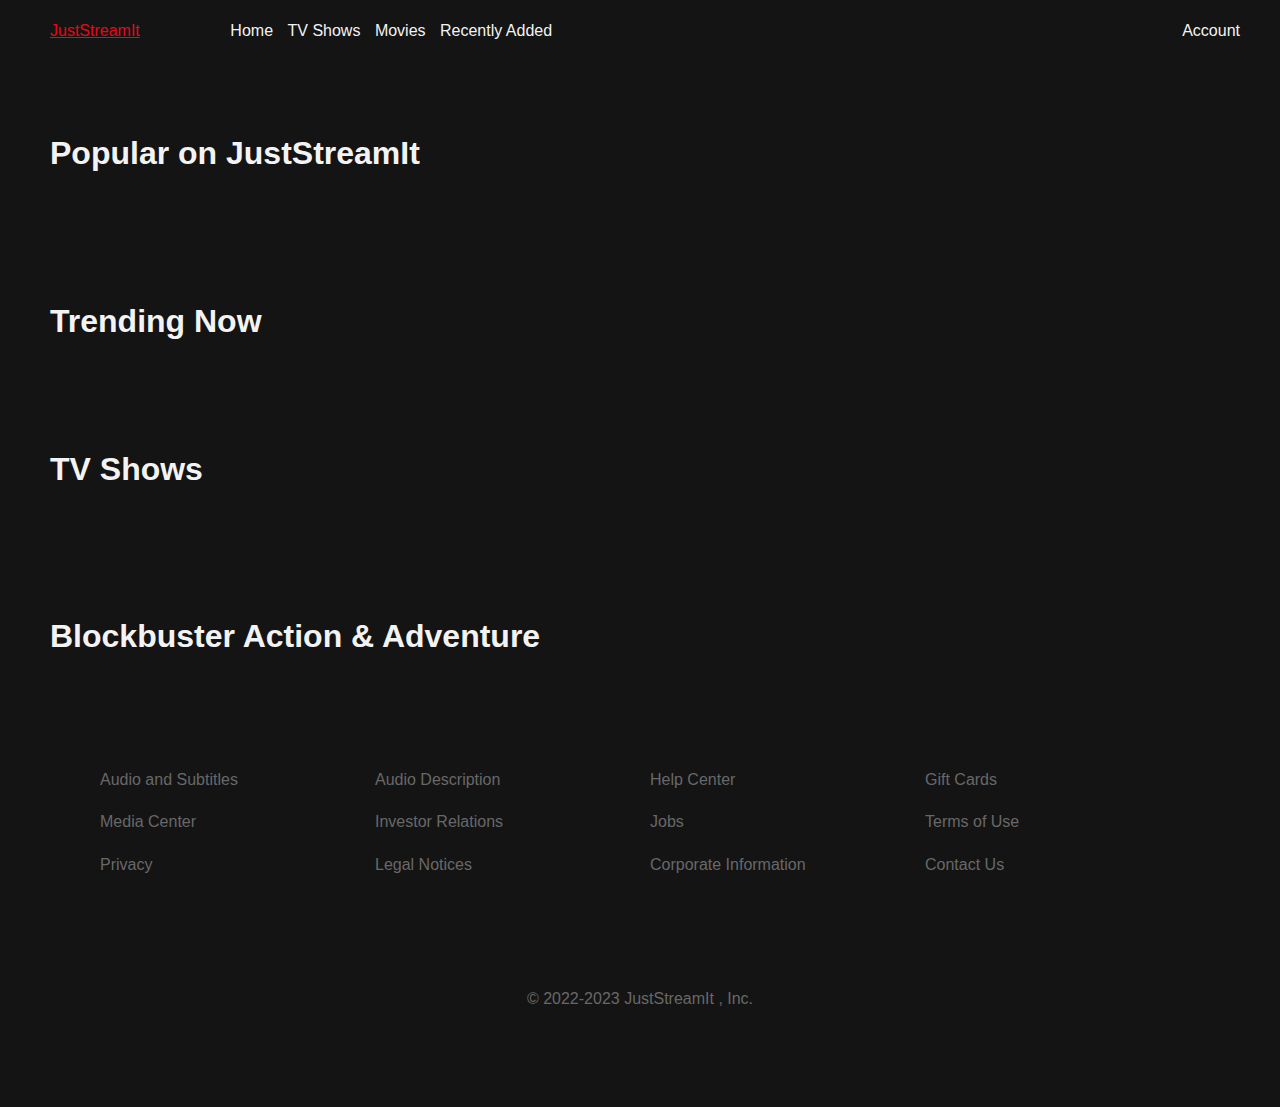
==== index2.html @ 70aec6b2 "first commit" ====
<html>
<head>
  <meta charset="utf-8" />
  <meta http-equiv="X-UA-Compatible" content="IE=edge">
  <link rel="stylesheet" href="index.css">
  <title>JustStreamIt</title>
  <meta name="viewport" content="width=device-width, initial-scale=1">
  <script defer src="https://use.fontawesome.com/releases/v5.1.0/js/all.js" crossorigin="anonymous"></script>
</head>
<body>
  <div class="wrapper">
    <header>
      <div class="JustStreamIt">
        <a id="logo" href="#home">JustStreamIt</a>
      </div>      
      <nav class="main-nav">                
        <a href="#home">Home</a>
        <a href="#tvShows">TV Shows</a>
        <a href="#movies">Movies</a>
        <a href="#">Recently Added</a>
      </nav>
      <nav class="sub-nav">
        <a href="#"><i class="fas fa-search sub-nav-logo"></i></a>
        <a href="#"><i class="fas fa-bell sub-nav-logo"></i></a>
        <a href="#">Account</a>        
      </nav>      
    </header>
    <section class="main-container" >
      <div class="location" id="home">
          <h1 id="home">Popular on JustStreamIt </h1>
          <div class="box">
            <a href=""><img src="https://github.com/carlosavilae/Netflix-Clone/blob/master/img/p1.PNG?raw=true" alt=""></a>
            <a href=""><img src="https://github.com/carlosavilae/Netflix-Clone/blob/master/img/p2.PNG?raw=true" alt=""></a>
            <a href=""><img src="https://github.com/carlosavilae/Netflix-Clone/blob/master/img/p3.PNG?raw=true" alt=""></a>
            <a href=""><img src="https://github.com/carlosavilae/Netflix-Clone/blob/master/img/p4.PNG?raw=true" alt=""></a>
            <a href=""><img src="https://github.com/carlosavilae/Netflix-Clone/blob/master/img/p5.PNG?raw=true" alt=""></a>
            <a href=""><img src="https://github.com/carlosavilae/Netflix-Clone/blob/master/img/p6.PNG?raw=true" alt=""></a>
    
            <a href=""><img src="https://github.com/carlosavilae/Netflix-Clone/blob/master/img/p7.PNG?raw=true" alt=""></a>
            <a href=""><img src="https://github.com/carlosavilae/Netflix-Clone/blob/master/img/p8.PNG?raw=true" alt=""></a>
            <a href=""><img src="https://github.com/carlosavilae/Netflix-Clone/blob/master/img/p9.PNG?raw=true" alt=""></a>
            <a href=""><img src="https://github.com/carlosavilae/Netflix-Clone/blob/master/img/p10.PNG?raw=true" alt=""></a>
            <a href=""><img src="https://github.com/carlosavilae/Netflix-Clone/blob/master/img/p11.PNG?raw=true" alt=""></a>
            <a href=""><img src="https://github.com/carlosavilae/Netflix-Clone/blob/master/img/p12.PNG?raw=true" alt=""></a>        
          </div>
      </div>
      <h1 id="myList">Trending Now</h1>
      <div class="box">
        <a href=""><img src="https://github.com/carlosavilae/Netflix-Clone/blob/master/img/t1.PNG?raw=true" alt=""></a>
        <a href=""><img src="https://github.com/carlosavilae/Netflix-Clone/blob/master/img/t2.PNG?raw=true" alt=""></a>
        <a href=""><img src="https://github.com/carlosavilae/Netflix-Clone/blob/master/img/t3.PNG?raw=true" alt=""></a>
        <a href=""><img src="https://github.com/carlosavilae/Netflix-Clone/blob/master/img/t4.PNG?raw=true" alt=""></a>
        <a href=""><img src="https://github.com/carlosavilae/Netflix-Clone/blob/master/img/t5.PNG?raw=true" alt=""></a>
        <a href=""><img src="https://github.com/carlosavilae/Netflix-Clone/blob/master/img/t6.PNG?raw=true" alt=""></a>                  
      </div>
      <h1 id="tvShows">TV Shows</h1>
      <div class="box">
        <a href=""><img src="https://github.com/carlosavilae/Netflix-Clone/blob/master/img/tv1.PNG?raw=true" alt=""></a>
        <a href=""><img src="https://github.com/carlosavilae/Netflix-Clone/blob/master/img/tv2.PNG?raw=true" alt=""></a>
        <a href=""><img src="https://github.com/carlosavilae/Netflix-Clone/blob/master/img/tv3.PNG?raw=true" alt=""></a>
        <a href=""><img src="https://github.com/carlosavilae/Netflix-Clone/blob/master/img/tv4.PNG?raw=true" alt=""></a>
        <a href=""><img src="https://github.com/carlosavilae/Netflix-Clone/blob/master/img/tv5.PNG?raw=true" alt=""></a>
        <a href=""><img src="https://github.com/carlosavilae/Netflix-Clone/blob/master/img/tv6.PNG?raw=true" alt=""></a>

        <a href=""><img src="https://github.com/carlosavilae/Netflix-Clone/blob/master/img/tv7.PNG?raw=true" alt=""></a>
        <a href=""><img src="https://github.com/carlosavilae/Netflix-Clone/blob/master/img/tv8.PNG?raw=true" alt=""></a>
        <a href=""><img src="https://github.com/carlosavilae/Netflix-Clone/blob/master/img/tv9.PNG?raw=true" alt=""></a>
        <a href=""><img src="https://github.com/carlosavilae/Netflix-Clone/blob/master/img/tv10.PNG?raw=true" alt=""></a>
        <a href=""><img src="https://github.com/carlosavilae/Netflix-Clone/blob/master/img/tv11.PNG?raw=true" alt=""></a>
        <a href=""><img src="https://github.com/carlosavilae/Netflix-Clone/blob/master/img/tv12.PNG?raw=true" alt=""></a>              
      </div>
      <h1 id="movies">Blockbuster Action & Adventure</h1>
      <div class="box">
        <a href=""><img src="https://github.com/carlosavilae/Netflix-Clone/blob/master/img/m1.PNG?raw=true" alt=""></a>
        <a href=""><img src="https://github.com/carlosavilae/Netflix-Clone/blob/master/img/m2.PNG?raw=true" alt=""></a>
        <a href=""><img src="https://github.com/carlosavilae/Netflix-Clone/blob/master/img/m3.PNG?raw=true" alt=""></a>
        <a href=""><img src="https://github.com/carlosavilae/Netflix-Clone/blob/master/img/m4.PNG?raw=true" alt=""></a>
        <a href=""><img src="https://github.com/carlosavilae/Netflix-Clone/blob/master/img/m5.PNG?raw=true" alt=""></a>
        <a href=""><img src="https://github.com/carlosavilae/Netflix-Clone/blob/master/img/m6.PNG?raw=true" alt=""></a>                
      </div>
    <section class="link">
      <div class="logos">
        <a href="#"><i class="fab fa-facebook-square fa-2x logo"></i></a>
        <a href="#"><i class="fab fa-instagram fa-2x logo"></i></a>   
        <a href="#"><i class="fab fa-twitter fa-2x logo"></i></a>
        <a href="#"><i class="fab fa-youtube fa-2x logo"></i></a>
      </div>
      <div class="sub-links">
        <ul>
          <li><a href="#">Audio and Subtitles</a></li>
          <li><a href="#">Audio Description</a></li>
          <li><a href="#">Help Center</a></li>
          <li><a href="#">Gift Cards</a></li>
          <li><a href="#">Media Center</a></li>
          <li><a href="#">Investor Relations</a></li>
          <li><a href="#">Jobs</a></li>
          <li><a href="#">Terms of Use</a></li>
          <li><a href="#">Privacy</a></li>
          <li><a href="#">Legal Notices</a></li>
          <li><a href="#">Corporate Information</a></li>
          <li><a href="#">Contact Us</a></li>
        </ul>
      </div>
    </section>
    <footer>
      <p>&copy 2022-2023 JustStreamIt , Inc.</p>
    </footer>
  </div>
</body>
</html>
---- index.css ----
html, body {
    width: 100vw;
    min-height: 100vh;
    margin: 0;
    padding: 0;
    background-color: var(--primary);
    color: var(--light);
    font-family: Arial, Helvetica, sans-serif;
    box-sizing: border-box;
    line-height: 1.4;
    --primary: #141414;
    --light: #F3F3F3;
    --dark: 	#686868;
}
  
img {
    max-width: 100%;
}
  
h1 {
    padding-top: 60px;  
}
  
.wrapper {
    margin: 0;
    padding: 0;
}
  
header {
    padding: 20px 20px 0 20px;
    position: fixed;
    top: 0;
    display: grid;  
    grid-gap:5px;
    grid-template-columns: 1fr 4fr 1fr;
    grid-template-areas: 
     "nt mn mn sb . . . "; 
    background-color: var(--primary);
    width: 100%;
    margin-bottom: 0px;  
}
  
.JustStreamIt  {
    width: 100px;
    max-height: 100%;
    padding-left: 30px;
    padding-top: 0px;  
}
  
.JustStreamIt img {  
    height: 35px;     
}
  
#logo {
    color: #E50914;  
    margin: 0; 
    padding: 0; 
}
  
.main-nav {
    grid-area: mn;
    padding: 0 30px 0 20px;
}
  
.main-nav a {
    color: var(--light);
    text-decoration: none;
    margin: 5px;  
}
  
.main-nav a:hover {
    color: var(--dark);
}
  
.sub-nav {
    grid-area: sb;
    padding: 0 40px 0 40px;
}
  
.sub-nav a {
    color: var(--light);
    text-decoration: none;
    margin: 5px;
}
  
.sub-nav a:hover {
    color: var(--dark);
}
  
  .main-container {
    padding: 50px;
}
  
.box {
    display: grid;
    grid-gap: 20px;
    grid-template-columns: repeat(6, minmax(100px, 1fr));
}
  
.box a {
    transition: transform .3s;  
}
  
.box a:hover {
    transition: transform .3s;
    -ms-transform: scale(1.4);
    -webkit-transform: scale(1.4);  
    transform: scale(1.4);
}
  
.box img {
    border-radius: 2px;
}
  
.link {
    padding: 50px;
}
  
.sub-links ul {
    list-style: none;
    padding: 0;
    display: grid;
    grid-gap: 20px;
    grid-template-columns: repeat(4, 1fr);
}
  
.sub-links a {
    color: var(--dark);
    text-decoration: none;
}
  
.sub-links a:hover {
    color: var(--dark);
    text-decoration: underline;
}
  
.logos a{
    padding: 10px;
}
  
.logo {
    color: var(--dark);
}
  
footer {
    padding: 20px;
    text-align: center;
    color: var(--dark);
    margin: 10px;
}
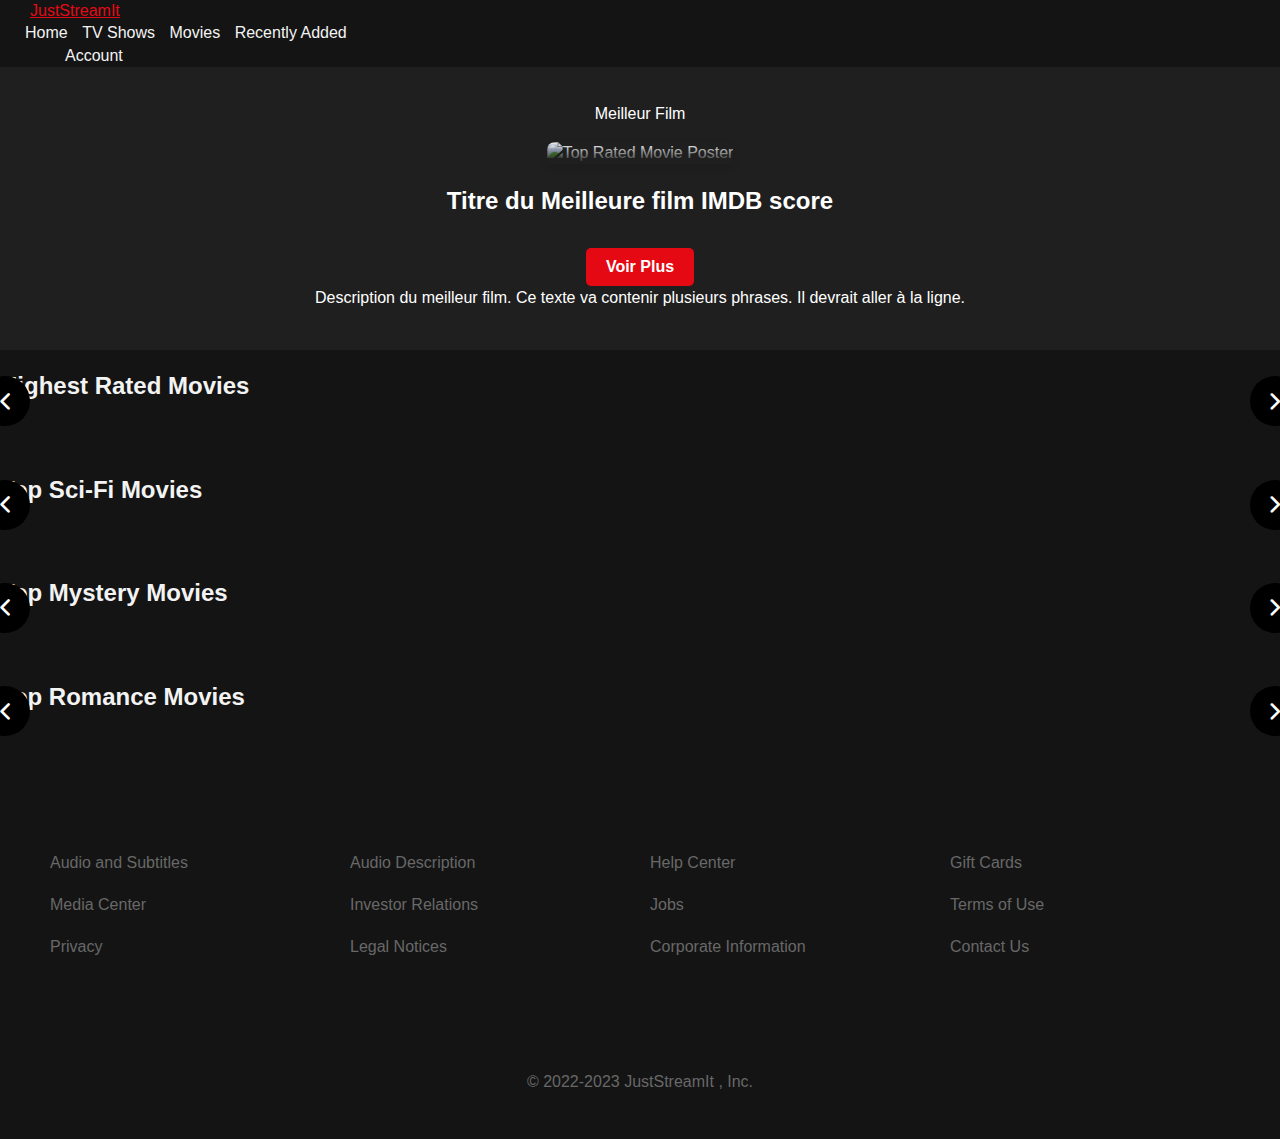
==== commit 2be4193a: "heromovie and carousels setup" ====
--- a/index2.html
+++ b/index2.html
@@ -1,15 +1,16 @@
+<!DOCTYPE html> 
 <html>
 <head>
   <meta charset="utf-8" />
   <meta http-equiv="X-UA-Compatible" content="IE=edge">
-  <link rel="stylesheet" href="index.css">
+  <link rel="stylesheet" href="https://fonts.googleapis.com/css2?family=Material+Symbols+Rounded:opsz,wght,FILL,GRAD@48,400,0,0" />
+  <link rel="stylesheet" href="index2.css">
   <title>JustStreamIt</title>
   <meta name="viewport" content="width=device-width, initial-scale=1">
-  <script defer src="https://use.fontawesome.com/releases/v5.1.0/js/all.js" crossorigin="anonymous"></script>
+  <script defer src="script.js"></script>
 </head>
 <body>
   <div class="wrapper">
-    <header>
       <div class="JustStreamIt">
         <a id="logo" href="#home">JustStreamIt</a>
       </div>      
@@ -24,60 +25,95 @@
         <a href="#"><i class="fas fa-bell sub-nav-logo"></i></a>
         <a href="#">Account</a>        
       </nav>      
-    </header>
-    <section class="main-container" >
-      <div class="location" id="home">
-          <h1 id="home">Popular on JustStreamIt </h1>
-          <div class="box">
-            <a href=""><img src="https://github.com/carlosavilae/Netflix-Clone/blob/master/img/p1.PNG?raw=true" alt=""></a>
-            <a href=""><img src="https://github.com/carlosavilae/Netflix-Clone/blob/master/img/p2.PNG?raw=true" alt=""></a>
-            <a href=""><img src="https://github.com/carlosavilae/Netflix-Clone/blob/master/img/p3.PNG?raw=true" alt=""></a>
-            <a href=""><img src="https://github.com/carlosavilae/Netflix-Clone/blob/master/img/p4.PNG?raw=true" alt=""></a>
-            <a href=""><img src="https://github.com/carlosavilae/Netflix-Clone/blob/master/img/p5.PNG?raw=true" alt=""></a>
-            <a href=""><img src="https://github.com/carlosavilae/Netflix-Clone/blob/master/img/p6.PNG?raw=true" alt=""></a>
-    
-            <a href=""><img src="https://github.com/carlosavilae/Netflix-Clone/blob/master/img/p7.PNG?raw=true" alt=""></a>
-            <a href=""><img src="https://github.com/carlosavilae/Netflix-Clone/blob/master/img/p8.PNG?raw=true" alt=""></a>
-            <a href=""><img src="https://github.com/carlosavilae/Netflix-Clone/blob/master/img/p9.PNG?raw=true" alt=""></a>
-            <a href=""><img src="https://github.com/carlosavilae/Netflix-Clone/blob/master/img/p10.PNG?raw=true" alt=""></a>
-            <a href=""><img src="https://github.com/carlosavilae/Netflix-Clone/blob/master/img/p11.PNG?raw=true" alt=""></a>
-            <a href=""><img src="https://github.com/carlosavilae/Netflix-Clone/blob/master/img/p12.PNG?raw=true" alt=""></a>        
-          </div>
+  </div>
+  <section id="best-movie">
+    <p>Meilleur Film</p>
+    <div class="hero">
+        <div class="img__gradient">
+          <img id="hero-poster" src="" alt="Top Rated Movie Poster">
+        </div>
+        <div class="hero__info">
+            <div id="hero-title" class="hero__title">Titre du Meilleure film IMDB score</div>
+            <button class="hero__play_button modal__trigger">Voir Plus</button>
+            <div id="hero-summary" class="hero__summary">Description du meilleur film. Ce texte va
+                contenir
+                plusieurs phrases. Il
+                devrait aller à la ligne.
+            </div>
+            <div class="modal"></div>
+        </div>
+    </div>
+  </section>
+  <section class="Sliders">
+    <section class="slider-container">
+      <div class="slider-wrapper">
+        <h2 class="carousel-title">Highest Rated Movies</h2>
+        <button id="best-movies-prev-slide" class="slide-button material-symbols-rounded carousel-arrow left-arrow">
+          chevron_left
+        </button>
+        <div class="carousel" id="best-movies-carousel"></div>
+        <button id="best-movies-next-slide" class="slide-button material-symbols-rounded carousel-arrow right-arrow">
+          chevron_right
+        </button>
+      </div>    
+      <div class="slider-scrollbar">  
+        <div class="scrollbar-track">  
+          <div class="scrollbar-thumb"></div>
+        </div>  
       </div>
-      <h1 id="myList">Trending Now</h1>
-      <div class="box">
-        <a href=""><img src="https://github.com/carlosavilae/Netflix-Clone/blob/master/img/t1.PNG?raw=true" alt=""></a>
-        <a href=""><img src="https://github.com/carlosavilae/Netflix-Clone/blob/master/img/t2.PNG?raw=true" alt=""></a>
-        <a href=""><img src="https://github.com/carlosavilae/Netflix-Clone/blob/master/img/t3.PNG?raw=true" alt=""></a>
-        <a href=""><img src="https://github.com/carlosavilae/Netflix-Clone/blob/master/img/t4.PNG?raw=true" alt=""></a>
-        <a href=""><img src="https://github.com/carlosavilae/Netflix-Clone/blob/master/img/t5.PNG?raw=true" alt=""></a>
-        <a href=""><img src="https://github.com/carlosavilae/Netflix-Clone/blob/master/img/t6.PNG?raw=true" alt=""></a>                  
+    </section>
+    <section class="slider-container">
+      <div class="slider-wrapper">
+        <h2 class="carousel-title">Top Sci-Fi Movies</h2>
+        <button id="Sci-Fi-prev-slide" class="slide-button material-symbols-rounded carousel-arrow left-arrow">
+          chevron_left
+        </button>
+        <div class="carousel" id="Sci-Fi-carousel"></div>
+        <button id="Sci-Fi-next-slide" class="slide-button material-symbols-rounded carousel-arrow right-arrow">
+          chevron_right
+        </button>   
+      </div>    
+      <div class="slider-scrollbar">  
+        <div class="scrollbar-track">  
+          <div class="scrollbar-thumb"></div>
+        </div>  
       </div>
-      <h1 id="tvShows">TV Shows</h1>
-      <div class="box">
-        <a href=""><img src="https://github.com/carlosavilae/Netflix-Clone/blob/master/img/tv1.PNG?raw=true" alt=""></a>
-        <a href=""><img src="https://github.com/carlosavilae/Netflix-Clone/blob/master/img/tv2.PNG?raw=true" alt=""></a>
-        <a href=""><img src="https://github.com/carlosavilae/Netflix-Clone/blob/master/img/tv3.PNG?raw=true" alt=""></a>
-        <a href=""><img src="https://github.com/carlosavilae/Netflix-Clone/blob/master/img/tv4.PNG?raw=true" alt=""></a>
-        <a href=""><img src="https://github.com/carlosavilae/Netflix-Clone/blob/master/img/tv5.PNG?raw=true" alt=""></a>
-        <a href=""><img src="https://github.com/carlosavilae/Netflix-Clone/blob/master/img/tv6.PNG?raw=true" alt=""></a>
-
-        <a href=""><img src="https://github.com/carlosavilae/Netflix-Clone/blob/master/img/tv7.PNG?raw=true" alt=""></a>
-        <a href=""><img src="https://github.com/carlosavilae/Netflix-Clone/blob/master/img/tv8.PNG?raw=true" alt=""></a>
-        <a href=""><img src="https://github.com/carlosavilae/Netflix-Clone/blob/master/img/tv9.PNG?raw=true" alt=""></a>
-        <a href=""><img src="https://github.com/carlosavilae/Netflix-Clone/blob/master/img/tv10.PNG?raw=true" alt=""></a>
-        <a href=""><img src="https://github.com/carlosavilae/Netflix-Clone/blob/master/img/tv11.PNG?raw=true" alt=""></a>
-        <a href=""><img src="https://github.com/carlosavilae/Netflix-Clone/blob/master/img/tv12.PNG?raw=true" alt=""></a>              
+    </section>
+    <section class="slider-container">
+      <div class="slider-wrapper">
+        <h2 class="carousel-title">Top Mystery Movies</h2>
+        <button id="Mystery-prev-slide" class="slide-button material-symbols-rounded carousel-arrow left-arrow">
+          chevron_left
+        </button>
+        <div class="carousel" id="Mystery-carousel"></div>
+        <button id="Mystery-next-slide" class="slide-button material-symbols-rounded carousel-arrow right-arrow">
+          chevron_right
+        </button>
+      </div>      
+      <div class="slider-scrollbar">  
+        <div class="scrollbar-track">  
+          <div class="scrollbar-thumb"></div>
+        </div>  
       </div>
-      <h1 id="movies">Blockbuster Action & Adventure</h1>
-      <div class="box">
-        <a href=""><img src="https://github.com/carlosavilae/Netflix-Clone/blob/master/img/m1.PNG?raw=true" alt=""></a>
-        <a href=""><img src="https://github.com/carlosavilae/Netflix-Clone/blob/master/img/m2.PNG?raw=true" alt=""></a>
-        <a href=""><img src="https://github.com/carlosavilae/Netflix-Clone/blob/master/img/m3.PNG?raw=true" alt=""></a>
-        <a href=""><img src="https://github.com/carlosavilae/Netflix-Clone/blob/master/img/m4.PNG?raw=true" alt=""></a>
-        <a href=""><img src="https://github.com/carlosavilae/Netflix-Clone/blob/master/img/m5.PNG?raw=true" alt=""></a>
-        <a href=""><img src="https://github.com/carlosavilae/Netflix-Clone/blob/master/img/m6.PNG?raw=true" alt=""></a>                
+    </section>
+    <section class="slider-container">
+      <div class="slider-wrapper">
+        <h2 class="carousel-title">Top Romance Movies</h2>
+        <button id="Romance-prev-slide" class="slide-button material-symbols-rounded carousel-arrow left-arrow">
+          chevron_left
+        </button>
+        <div class="carousel" id="Romance-carousel"></div>
+        <button id="Romance-next-slide" class="slide-button material-symbols-rounded carousel-arrow right-arrow">
+          chevron_right
+        </button>
+      </div>    
+      <div class="slider-scrollbar">  
+        <div class="scrollbar-track">  
+          <div class="scrollbar-thumb"></div>
+        </div>  
       </div>
+    </section>
+  </section>  
     <section class="link">
       <div class="logos">
         <a href="#"><i class="fab fa-facebook-square fa-2x logo"></i></a>
@@ -102,9 +138,9 @@
         </ul>
       </div>
     </section>
-    <footer>
-      <p>&copy 2022-2023 JustStreamIt , Inc.</p>
-    </footer>
-  </div>
+
+  <footer>
+    <p>&copy 2022-2023 JustStreamIt , Inc.</p>
+  </footer>
 </body>
 </html>
--- a/index2.css
+++ b/index2.css
@@ -0,0 +1,277 @@
+html, body {
+    width: 100vw;
+    min-height: 100vh;
+    margin: 0;
+    padding: 0;
+    background-color: var(--primary);
+    color: var(--light);
+    font-family: Arial, Helvetica, sans-serif;
+    box-sizing: border-box;
+    line-height: 1.4;
+    --primary: #141414;
+    --light: #F3F3F3;
+    --dark: 	#686868;
+}
+  
+img {
+    max-width: 100%;
+}
+  
+h1 {
+    padding-top: 60px;  
+}
+  
+
+header {
+    padding: 20px 20px 0 20px;
+    position: fixed;
+    top: 0;
+    display: grid;  
+    grid-gap:5px;
+    grid-template-columns: 1fr 4fr 1fr;
+    grid-template-areas: 
+     "nt mn mn sb . . . "; 
+    background-color: var(--primary);
+    width: 100%;
+    margin-bottom: 0px;  
+}
+  
+.JustStreamIt  {
+    width: 100px;
+    max-height: 100%;
+    padding-left: 30px;
+    padding-top: 0px;  
+}
+  
+.JustStreamIt img {  
+    height: 35px;     
+}
+  
+#logo {
+    color: #E50914;  
+    margin: 0; 
+    padding: 0; 
+}
+  
+.main-nav {
+    grid-area: mn;
+    padding: 0 30px 0 20px;
+}
+  
+.main-nav a {
+    color: var(--light);
+    text-decoration: none;
+    margin: 5px;  
+}
+  
+.main-nav a:hover {
+    color: var(--dark);
+}
+  
+.sub-nav {
+    grid-area: sb;
+    padding: 0 40px 0 40px;
+}
+  
+.sub-nav a {
+    color: var(--light);
+    text-decoration: none;
+    margin: 5px;
+}
+  
+.sub-nav a:hover {
+    color: var(--dark);
+}
+#best-movie {
+    background-color: #1f1f1f; 
+    color: #fff; 
+    padding: 20px; 
+    text-align: center; 
+  }
+  
+
+  .hero {
+    display: flex;
+    flex-direction: column; 
+    align-items: center;
+    justify-content: center;
+    text-align: center; 
+  }
+  
+
+  #hero-poster {
+    border-radius: 8px; 
+    box-shadow: 0 4px 8px rgba(0, 0, 0, 0.1); 
+    max-width: 100%; 
+  }
+
+  .hero__info {
+    margin-top: 20px; 
+  }
+  
+
+  #hero-title {
+    font-size: 24px;
+    font-weight: bold;
+    margin-bottom: 10px;
+  }
+  .hero__play_button {
+    background-color: #e50914; 
+    color: #fff; 
+    padding: 10px 20px;
+    border: none;
+    border-radius: 5px;
+    cursor: pointer;
+    font-size: 16px;
+    font-weight: bold;
+    transition: background-color 0.3s; 
+   }
+  #hero-summary {
+    font-size: 16px;
+    line-height: 1.5;
+    margin-bottom: 20px;
+  }
+  
+  .hero__play_button {
+    margin-top: 20px; 
+  }
+  
+  .img__gradient {
+    position: relative;
+  }
+  
+  .img__gradient::before {
+    content: '';
+    position: absolute;
+    top: 0;
+    left: 0;
+    width: 100%;
+    height: 100%;
+    background: linear-gradient(to bottom, rgba(31, 31, 31, 0), #1f1f1f); /* Dégradé transparent vers le noir */
+  }
+
+
+
+
+
+
+
+
+
+
+
+
+.sliders-container{
+max-width: 1200px;
+width: 95%;
+}
+
+.slider-wrapper {
+  overflow: hidden; 
+  position: relative;
+}
+
+.slide-button{
+  position: absolute;
+  top: 50%;
+  height: 50px;
+  width: 50px;
+  color: #fff;
+  border: none;
+  outline: none;
+  background: #000;
+  font-size: 2.2rem;
+  cursor: pointer;
+  border-radius: 50%;
+  transform: translateY(-50%);
+  z-index: 9;
+}
+.left-arrow {
+  left: -20px;
+}
+.right-arrow {
+  right: -20px;
+}
+
+.slider-wrapper .carousel {
+  display: flex;
+  gap:40px;
+  grid-template-columns: repeat(7,1fr);
+  overflow-x: auto;
+  font-size: 0;
+  scrollbar-width: none;
+  margin-bottom: 30px;
+  transition: transform 0.5s ease;
+}
+
+.item {
+  flex: 0 0 auto; 
+  width: 400px;
+}
+
+.item img {
+  height: 100%; 
+  object-fit: cover; 
+}
+
+
+.slider-wrapper .carousel .image-item {
+  height: 325px;
+  width: 400px;
+  object-fit:cover;
+}
+
+
+
+
+
+
+
+
+
+
+
+
+
+
+
+
+
+
+.link {
+    padding: 50px;
+}
+  
+.sub-links ul {
+    list-style: none;
+    padding: 0;
+    display: grid;
+    grid-gap: 20px;
+    grid-template-columns: repeat(4, 1fr);
+}
+  
+.sub-links a {
+    color: var(--dark);
+    text-decoration: none;
+}
+  
+.sub-links a:hover {
+    color: var(--dark);
+    text-decoration: underline;
+}
+  
+.logos a{
+    padding: 10px;
+}
+  
+.logo {
+    color: var(--dark);
+}
+  
+footer {
+    padding: 20px;
+    text-align: center;
+    color: var(--dark);
+    margin: 10px;
+}
+
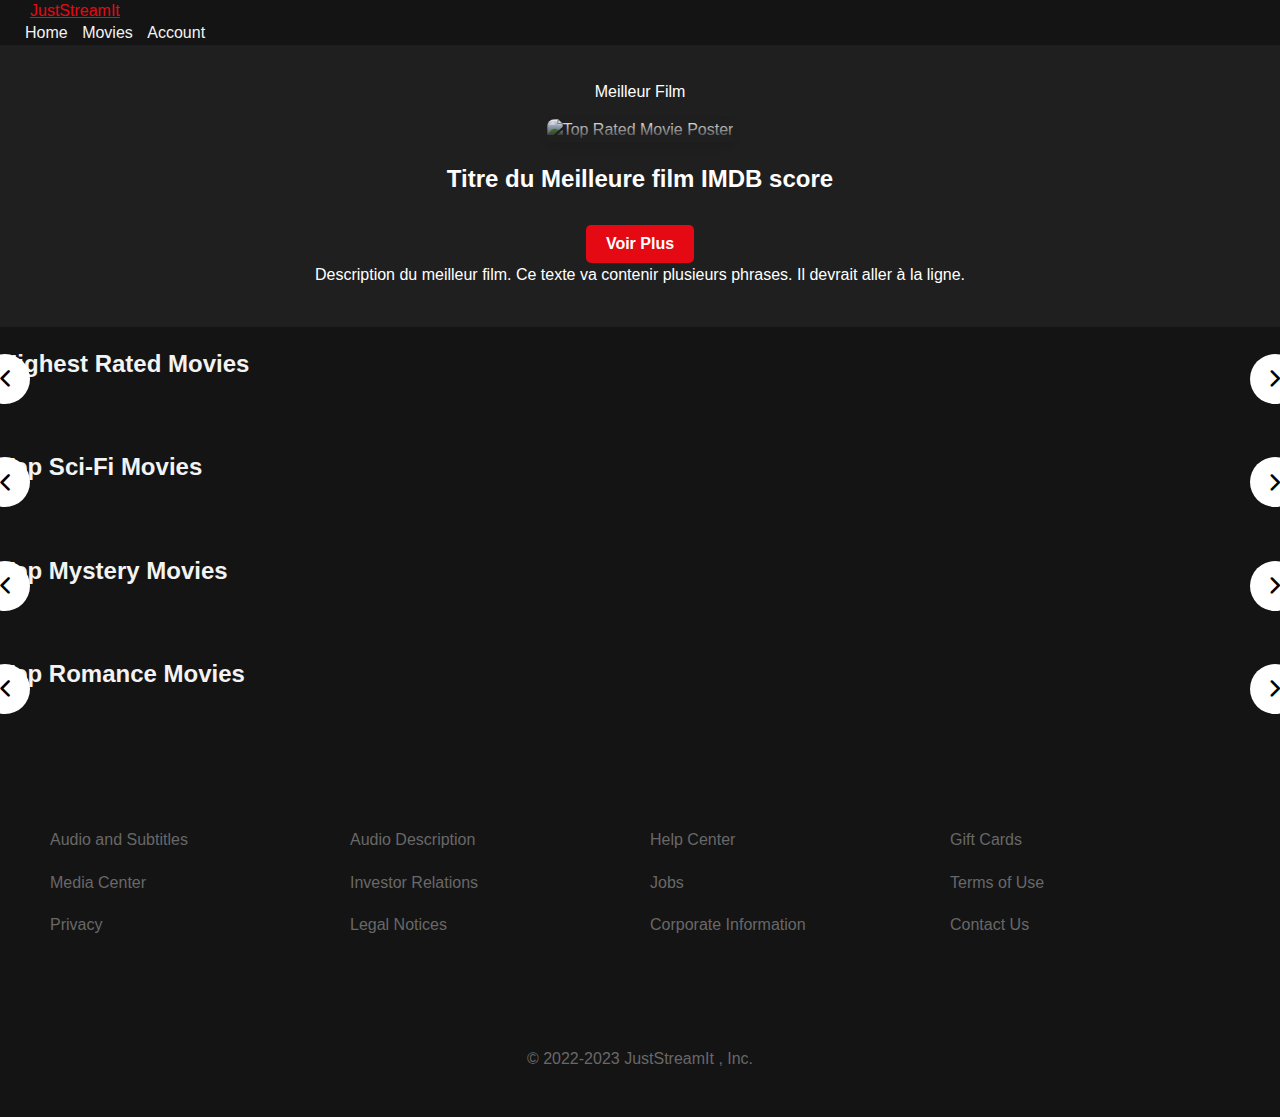
==== commit 6df7ca1e: "almost done ajout modals" ====
--- a/index2.html
+++ b/index2.html
@@ -16,14 +16,8 @@
       </div>      
       <nav class="main-nav">                
         <a href="#home">Home</a>
-        <a href="#tvShows">TV Shows</a>
         <a href="#movies">Movies</a>
-        <a href="#">Recently Added</a>
-      </nav>
-      <nav class="sub-nav">
-        <a href="#"><i class="fas fa-search sub-nav-logo"></i></a>
-        <a href="#"><i class="fas fa-bell sub-nav-logo"></i></a>
-        <a href="#">Account</a>        
+        <a href="#account">Account</a>        
       </nav>      
   </div>
   <section id="best-movie">
@@ -34,7 +28,7 @@
         </div>
         <div class="hero__info">
             <div id="hero-title" class="hero__title">Titre du Meilleure film IMDB score</div>
-            <button class="hero__play_button modal__trigger">Voir Plus</button>
+            <button class="hero__play_button modal-trigger"> Voir Plus</button>
             <div id="hero-summary" class="hero__summary">Description du meilleur film. Ce texte va
                 contenir
                 plusieurs phrases. Il
@@ -56,11 +50,6 @@
           chevron_right
         </button>
       </div>    
-      <div class="slider-scrollbar">  
-        <div class="scrollbar-track">  
-          <div class="scrollbar-thumb"></div>
-        </div>  
-      </div>
     </section>
     <section class="slider-container">
       <div class="slider-wrapper">
@@ -73,11 +62,6 @@
           chevron_right
         </button>   
       </div>    
-      <div class="slider-scrollbar">  
-        <div class="scrollbar-track">  
-          <div class="scrollbar-thumb"></div>
-        </div>  
-      </div>
     </section>
     <section class="slider-container">
       <div class="slider-wrapper">
@@ -90,11 +74,6 @@
           chevron_right
         </button>
       </div>      
-      <div class="slider-scrollbar">  
-        <div class="scrollbar-track">  
-          <div class="scrollbar-thumb"></div>
-        </div>  
-      </div>
     </section>
     <section class="slider-container">
       <div class="slider-wrapper">
@@ -107,37 +86,33 @@
           chevron_right
         </button>
       </div>    
-      <div class="slider-scrollbar">  
-        <div class="scrollbar-track">  
-          <div class="scrollbar-thumb"></div>
-        </div>  
-      </div>
     </section>
   </section>  
-    <section class="link">
-      <div class="logos">
-        <a href="#"><i class="fab fa-facebook-square fa-2x logo"></i></a>
-        <a href="#"><i class="fab fa-instagram fa-2x logo"></i></a>   
-        <a href="#"><i class="fab fa-twitter fa-2x logo"></i></a>
-        <a href="#"><i class="fab fa-youtube fa-2x logo"></i></a>
-      </div>
-      <div class="sub-links">
-        <ul>
-          <li><a href="#">Audio and Subtitles</a></li>
-          <li><a href="#">Audio Description</a></li>
-          <li><a href="#">Help Center</a></li>
-          <li><a href="#">Gift Cards</a></li>
-          <li><a href="#">Media Center</a></li>
-          <li><a href="#">Investor Relations</a></li>
-          <li><a href="#">Jobs</a></li>
-          <li><a href="#">Terms of Use</a></li>
-          <li><a href="#">Privacy</a></li>
-          <li><a href="#">Legal Notices</a></li>
-          <li><a href="#">Corporate Information</a></li>
-          <li><a href="#">Contact Us</a></li>
-        </ul>
-      </div>
-    </section>
+  <div id="modalContainer"></div>
+  <section class="link">
+    <div class="logos">
+      <a href="#"><i class="fab fa-facebook-square fa-2x logo"></i></a>
+      <a href="#"><i class="fab fa-instagram fa-2x logo"></i></a>   
+      <a href="#"><i class="fab fa-twitter fa-2x logo"></i></a>
+      <a href="#"><i class="fab fa-youtube fa-2x logo"></i></a>
+    </div>
+    <div class="sub-links">
+      <ul>
+        <li><a href="#">Audio and Subtitles</a></li>
+        <li><a href="#">Audio Description</a></li>
+        <li><a href="#">Help Center</a></li>
+        <li><a href="#">Gift Cards</a></li>
+        <li><a href="#">Media Center</a></li>
+        <li><a href="#">Investor Relations</a></li>
+        <li><a href="#">Jobs</a></li>
+        <li><a href="#">Terms of Use</a></li>
+        <li><a href="#">Privacy</a></li>
+        <li><a href="#">Legal Notices</a></li>
+        <li><a href="#">Corporate Information</a></li>
+        <li><a href="#">Contact Us</a></li>
+      </ul>
+    </div>
+  </section>
 
   <footer>
     <p>&copy 2022-2023 JustStreamIt , Inc.</p>
--- a/index2.css
+++ b/index2.css
@@ -35,7 +35,7 @@
     width: 100%;
     margin-bottom: 0px;  
 }
-  
+
 .JustStreamIt  {
     width: 100px;
     max-height: 100%;
@@ -68,20 +68,8 @@
     color: var(--dark);
 }
   
-.sub-nav {
-    grid-area: sb;
-    padding: 0 40px 0 40px;
-}
-  
-.sub-nav a {
-    color: var(--light);
-    text-decoration: none;
-    margin: 5px;
-}
-  
-.sub-nav a:hover {
-    color: var(--dark);
-}
+
+
 #best-movie {
     background-color: #1f1f1f; 
     color: #fff; 
@@ -150,7 +138,17 @@
     background: linear-gradient(to bottom, rgba(31, 31, 31, 0), #1f1f1f); /* Dégradé transparent vers le noir */
   }
 
-
+  .modal {
+    display: none;
+    position: fixed;
+    top: 50%;
+    left: 50%;
+    transform: translate(-50%, -50%);
+    background-color: black;
+    padding: 20px;
+    border: 1px solid #ccc;
+    z-index: 999;
+  }
 
 
 
@@ -176,10 +174,10 @@
   top: 50%;
   height: 50px;
   width: 50px;
-  color: #fff;
+  color: #000;
   border: none;
   outline: none;
-  background: #000;
+  background: #fff;
   font-size: 2.2rem;
   cursor: pointer;
   border-radius: 50%;
@@ -209,6 +207,13 @@
   width: 400px;
 }
 
+.item:hover{
+  transition: transform .3s;
+  -ms-transform: scale(1.4);
+  -webkit-transform: scale(1.4);  
+  transform: scale(1.4);
+}
+
 .item img {
   height: 100%; 
   object-fit: cover; 
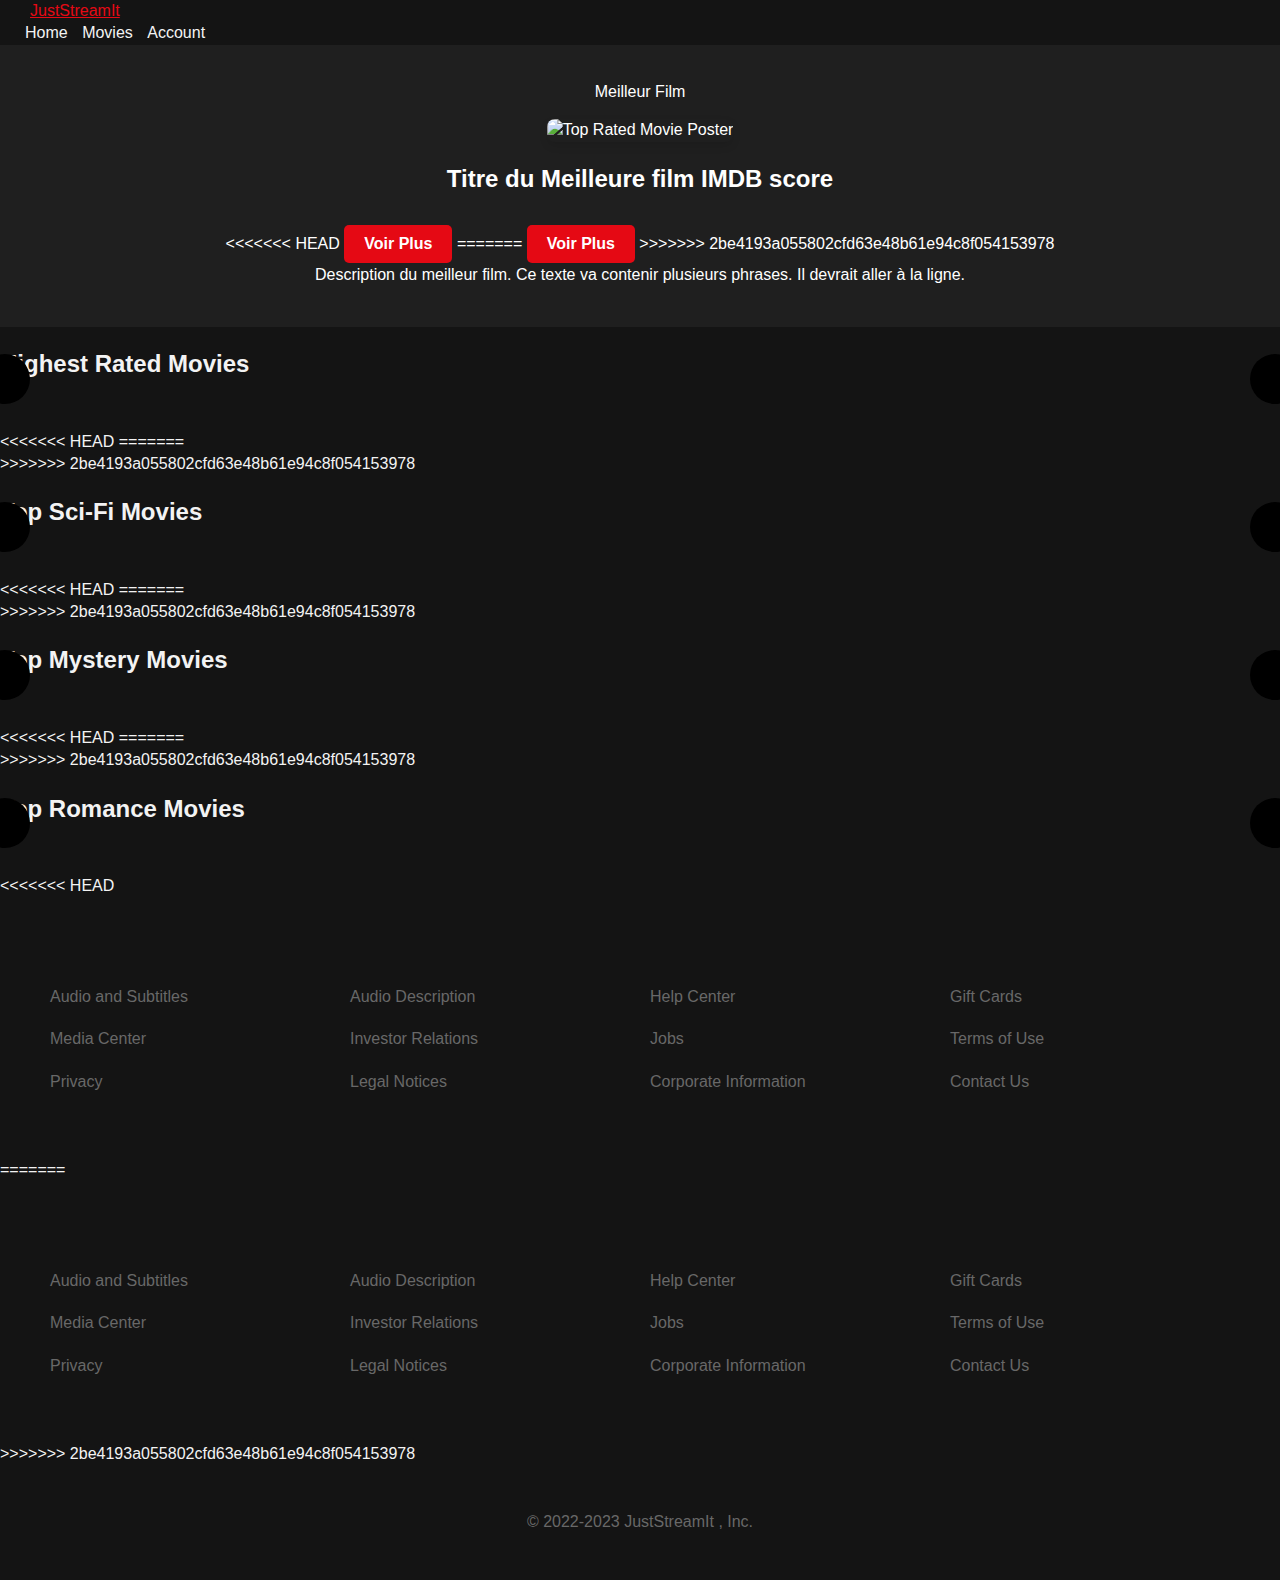
==== commit a418a68f: "ajout modals" ====
--- a/index2.html
+++ b/index2.html
@@ -28,7 +28,11 @@
         </div>
         <div class="hero__info">
             <div id="hero-title" class="hero__title">Titre du Meilleure film IMDB score</div>
+<<<<<<< HEAD
             <button class="hero__play_button modal-trigger"> Voir Plus</button>
+=======
+            <button class="hero__play_button modal__trigger">Voir Plus</button>
+>>>>>>> 2be4193a055802cfd63e48b61e94c8f054153978
             <div id="hero-summary" class="hero__summary">Description du meilleur film. Ce texte va
                 contenir
                 plusieurs phrases. Il
@@ -50,6 +54,14 @@
           chevron_right
         </button>
       </div>    
+<<<<<<< HEAD
+=======
+      <div class="slider-scrollbar">  
+        <div class="scrollbar-track">  
+          <div class="scrollbar-thumb"></div>
+        </div>  
+      </div>
+>>>>>>> 2be4193a055802cfd63e48b61e94c8f054153978
     </section>
     <section class="slider-container">
       <div class="slider-wrapper">
@@ -62,6 +74,14 @@
           chevron_right
         </button>   
       </div>    
+<<<<<<< HEAD
+=======
+      <div class="slider-scrollbar">  
+        <div class="scrollbar-track">  
+          <div class="scrollbar-thumb"></div>
+        </div>  
+      </div>
+>>>>>>> 2be4193a055802cfd63e48b61e94c8f054153978
     </section>
     <section class="slider-container">
       <div class="slider-wrapper">
@@ -74,6 +94,14 @@
           chevron_right
         </button>
       </div>      
+<<<<<<< HEAD
+=======
+      <div class="slider-scrollbar">  
+        <div class="scrollbar-track">  
+          <div class="scrollbar-thumb"></div>
+        </div>  
+      </div>
+>>>>>>> 2be4193a055802cfd63e48b61e94c8f054153978
     </section>
     <section class="slider-container">
       <div class="slider-wrapper">
@@ -86,6 +114,7 @@
           chevron_right
         </button>
       </div>    
+<<<<<<< HEAD
     </section>
   </section>  
   <div id="modalContainer"></div>
@@ -113,6 +142,39 @@
       </ul>
     </div>
   </section>
+=======
+      <div class="slider-scrollbar">  
+        <div class="scrollbar-track">  
+          <div class="scrollbar-thumb"></div>
+        </div>  
+      </div>
+    </section>
+  </section>  
+    <section class="link">
+      <div class="logos">
+        <a href="#"><i class="fab fa-facebook-square fa-2x logo"></i></a>
+        <a href="#"><i class="fab fa-instagram fa-2x logo"></i></a>   
+        <a href="#"><i class="fab fa-twitter fa-2x logo"></i></a>
+        <a href="#"><i class="fab fa-youtube fa-2x logo"></i></a>
+      </div>
+      <div class="sub-links">
+        <ul>
+          <li><a href="#">Audio and Subtitles</a></li>
+          <li><a href="#">Audio Description</a></li>
+          <li><a href="#">Help Center</a></li>
+          <li><a href="#">Gift Cards</a></li>
+          <li><a href="#">Media Center</a></li>
+          <li><a href="#">Investor Relations</a></li>
+          <li><a href="#">Jobs</a></li>
+          <li><a href="#">Terms of Use</a></li>
+          <li><a href="#">Privacy</a></li>
+          <li><a href="#">Legal Notices</a></li>
+          <li><a href="#">Corporate Information</a></li>
+          <li><a href="#">Contact Us</a></li>
+        </ul>
+      </div>
+    </section>
+>>>>>>> 2be4193a055802cfd63e48b61e94c8f054153978
 
   <footer>
     <p>&copy 2022-2023 JustStreamIt , Inc.</p>
--- a/index2.css
+++ b/index2.css
@@ -86,6 +86,7 @@
     text-align: center; 
   }
   
+<<<<<<< HEAD
 
   #hero-poster {
     border-radius: 8px; 
@@ -128,6 +129,69 @@
     position: relative;
   }
   
+=======
+.sub-nav a:hover {
+    color: var(--dark);
+}
+#best-movie {
+    background-color: #1f1f1f; 
+    color: #fff; 
+    padding: 20px; 
+    text-align: center; 
+  }
+  
+
+  .hero {
+    display: flex;
+    flex-direction: column; 
+    align-items: center;
+    justify-content: center;
+    text-align: center; 
+  }
+  
+
+  #hero-poster {
+    border-radius: 8px; 
+    box-shadow: 0 4px 8px rgba(0, 0, 0, 0.1); 
+    max-width: 100%; 
+  }
+
+  .hero__info {
+    margin-top: 20px; 
+  }
+  
+
+  #hero-title {
+    font-size: 24px;
+    font-weight: bold;
+    margin-bottom: 10px;
+  }
+  .hero__play_button {
+    background-color: #e50914; 
+    color: #fff; 
+    padding: 10px 20px;
+    border: none;
+    border-radius: 5px;
+    cursor: pointer;
+    font-size: 16px;
+    font-weight: bold;
+    transition: background-color 0.3s; 
+   }
+  #hero-summary {
+    font-size: 16px;
+    line-height: 1.5;
+    margin-bottom: 20px;
+  }
+  
+  .hero__play_button {
+    margin-top: 20px; 
+  }
+  
+  .img__gradient {
+    position: relative;
+  }
+  
+>>>>>>> 2be4193a055802cfd63e48b61e94c8f054153978
   .img__gradient::before {
     content: '';
     position: absolute;
@@ -138,6 +202,7 @@
     background: linear-gradient(to bottom, rgba(31, 31, 31, 0), #1f1f1f); /* Dégradé transparent vers le noir */
   }
 
+<<<<<<< HEAD
   .modal {
     display: none;
     position: fixed;
@@ -149,6 +214,9 @@
     border: 1px solid #ccc;
     z-index: 999;
   }
+=======
+
+>>>>>>> 2be4193a055802cfd63e48b61e94c8f054153978
 
 
 
@@ -174,10 +242,17 @@
   top: 50%;
   height: 50px;
   width: 50px;
+<<<<<<< HEAD
   color: #000;
   border: none;
   outline: none;
   background: #fff;
+=======
+  color: #fff;
+  border: none;
+  outline: none;
+  background: #000;
+>>>>>>> 2be4193a055802cfd63e48b61e94c8f054153978
   font-size: 2.2rem;
   cursor: pointer;
   border-radius: 50%;
@@ -207,6 +282,7 @@
   width: 400px;
 }
 
+<<<<<<< HEAD
 .item:hover{
   transition: transform .3s;
   -ms-transform: scale(1.4);
@@ -214,6 +290,8 @@
   transform: scale(1.4);
 }
 
+=======
+>>>>>>> 2be4193a055802cfd63e48b61e94c8f054153978
 .item img {
   height: 100%; 
   object-fit: cover; 
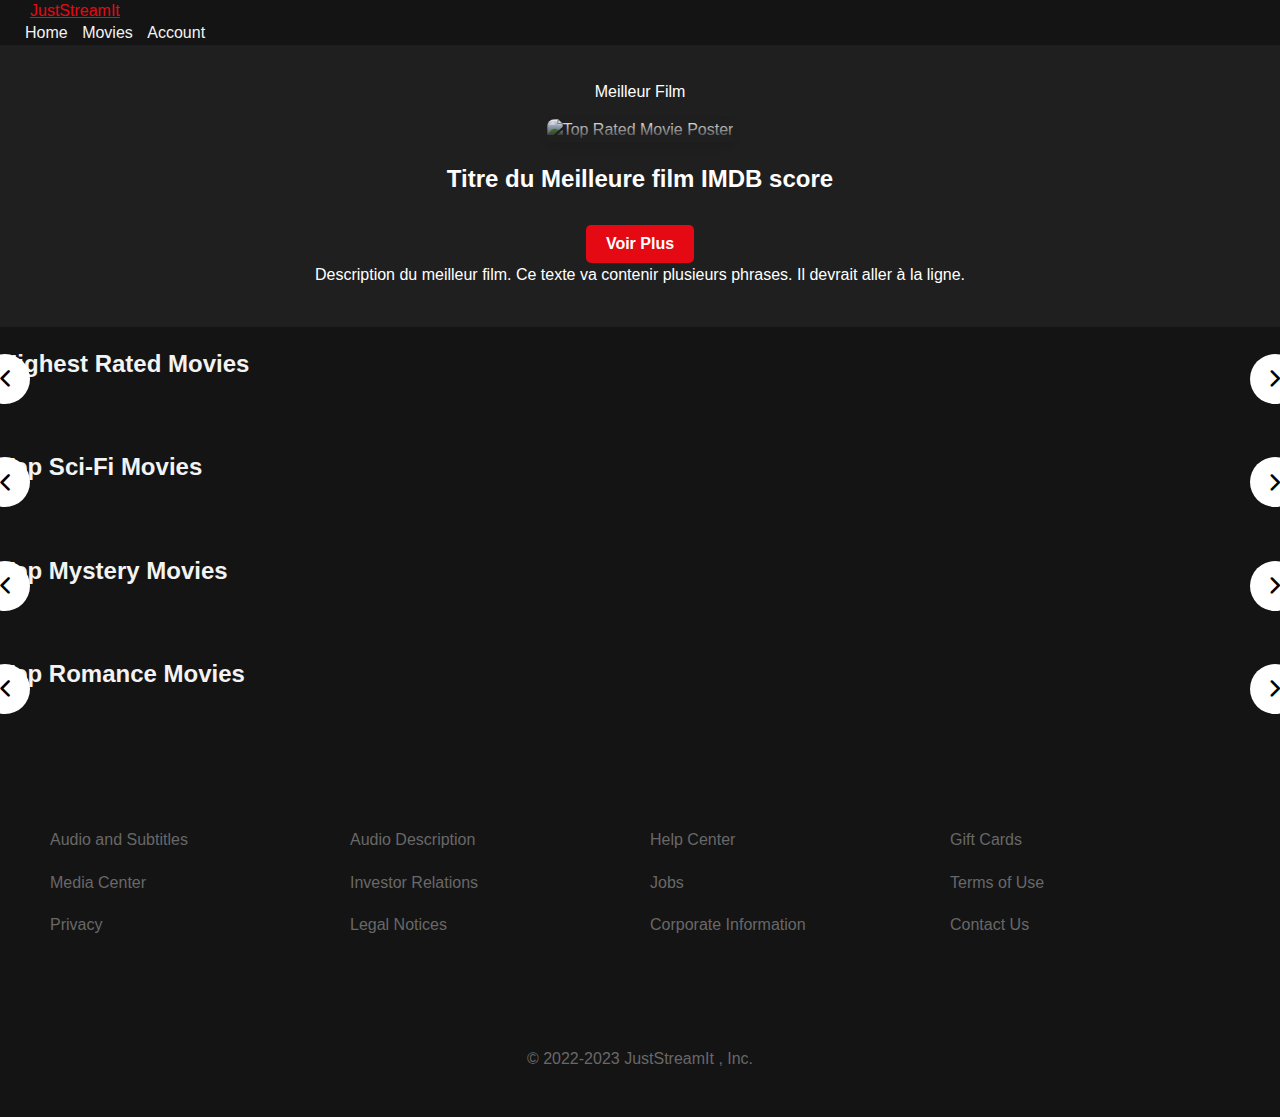
==== commit a580b1a5: "cleaning up" ====
--- a/index2.html
+++ b/index2.html
@@ -28,11 +28,7 @@
         </div>
         <div class="hero__info">
             <div id="hero-title" class="hero__title">Titre du Meilleure film IMDB score</div>
-<<<<<<< HEAD
             <button class="hero__play_button modal-trigger"> Voir Plus</button>
-=======
-            <button class="hero__play_button modal__trigger">Voir Plus</button>
->>>>>>> 2be4193a055802cfd63e48b61e94c8f054153978
             <div id="hero-summary" class="hero__summary">Description du meilleur film. Ce texte va
                 contenir
                 plusieurs phrases. Il
@@ -54,14 +50,6 @@
           chevron_right
         </button>
       </div>    
-<<<<<<< HEAD
-=======
-      <div class="slider-scrollbar">  
-        <div class="scrollbar-track">  
-          <div class="scrollbar-thumb"></div>
-        </div>  
-      </div>
->>>>>>> 2be4193a055802cfd63e48b61e94c8f054153978
     </section>
     <section class="slider-container">
       <div class="slider-wrapper">
@@ -74,14 +62,6 @@
           chevron_right
         </button>   
       </div>    
-<<<<<<< HEAD
-=======
-      <div class="slider-scrollbar">  
-        <div class="scrollbar-track">  
-          <div class="scrollbar-thumb"></div>
-        </div>  
-      </div>
->>>>>>> 2be4193a055802cfd63e48b61e94c8f054153978
     </section>
     <section class="slider-container">
       <div class="slider-wrapper">
@@ -94,14 +74,6 @@
           chevron_right
         </button>
       </div>      
-<<<<<<< HEAD
-=======
-      <div class="slider-scrollbar">  
-        <div class="scrollbar-track">  
-          <div class="scrollbar-thumb"></div>
-        </div>  
-      </div>
->>>>>>> 2be4193a055802cfd63e48b61e94c8f054153978
     </section>
     <section class="slider-container">
       <div class="slider-wrapper">
@@ -114,7 +86,6 @@
           chevron_right
         </button>
       </div>    
-<<<<<<< HEAD
     </section>
   </section>  
   <div id="modalContainer"></div>
@@ -142,40 +113,6 @@
       </ul>
     </div>
   </section>
-=======
-      <div class="slider-scrollbar">  
-        <div class="scrollbar-track">  
-          <div class="scrollbar-thumb"></div>
-        </div>  
-      </div>
-    </section>
-  </section>  
-    <section class="link">
-      <div class="logos">
-        <a href="#"><i class="fab fa-facebook-square fa-2x logo"></i></a>
-        <a href="#"><i class="fab fa-instagram fa-2x logo"></i></a>   
-        <a href="#"><i class="fab fa-twitter fa-2x logo"></i></a>
-        <a href="#"><i class="fab fa-youtube fa-2x logo"></i></a>
-      </div>
-      <div class="sub-links">
-        <ul>
-          <li><a href="#">Audio and Subtitles</a></li>
-          <li><a href="#">Audio Description</a></li>
-          <li><a href="#">Help Center</a></li>
-          <li><a href="#">Gift Cards</a></li>
-          <li><a href="#">Media Center</a></li>
-          <li><a href="#">Investor Relations</a></li>
-          <li><a href="#">Jobs</a></li>
-          <li><a href="#">Terms of Use</a></li>
-          <li><a href="#">Privacy</a></li>
-          <li><a href="#">Legal Notices</a></li>
-          <li><a href="#">Corporate Information</a></li>
-          <li><a href="#">Contact Us</a></li>
-        </ul>
-      </div>
-    </section>
->>>>>>> 2be4193a055802cfd63e48b61e94c8f054153978
-
   <footer>
     <p>&copy 2022-2023 JustStreamIt , Inc.</p>
   </footer>
--- a/index2.css
+++ b/index2.css
@@ -1,230 +1,154 @@
 html, body {
-    width: 100vw;
-    min-height: 100vh;
-    margin: 0;
-    padding: 0;
-    background-color: var(--primary);
-    color: var(--light);
-    font-family: Arial, Helvetica, sans-serif;
-    box-sizing: border-box;
-    line-height: 1.4;
-    --primary: #141414;
-    --light: #F3F3F3;
-    --dark: 	#686868;
-}
-  
+  width: 100vw;
+  min-height: 100vh;
+  margin: 0;
+  padding: 0;
+  background-color: var(--primary);
+  color: var(--light);
+  font-family: Arial, Helvetica, sans-serif;
+  box-sizing: border-box;
+  line-height: 1.4;
+  --primary: #141414;
+  --light: #F3F3F3;
+  --dark: 	#686868;
+}
+
 img {
-    max-width: 100%;
-}
-  
+  max-width: 100%;
+}
+
 h1 {
-    padding-top: 60px;  
-}
-  
+  padding-top: 60px;  
+}
+
 
 header {
-    padding: 20px 20px 0 20px;
-    position: fixed;
-    top: 0;
-    display: grid;  
-    grid-gap:5px;
-    grid-template-columns: 1fr 4fr 1fr;
-    grid-template-areas: 
-     "nt mn mn sb . . . "; 
-    background-color: var(--primary);
-    width: 100%;
-    margin-bottom: 0px;  
+  padding: 20px 20px 0 20px;
+  position: fixed;
+  top: 0;
+  display: grid;  
+  grid-gap:5px;
+  grid-template-columns: 1fr 4fr 1fr;
+  grid-template-areas: 
+   "nt mn mn sb . . . "; 
+  background-color: var(--primary);
+  width: 100%;
+  margin-bottom: 0px;  
 }
 
 .JustStreamIt  {
-    width: 100px;
-    max-height: 100%;
-    padding-left: 30px;
-    padding-top: 0px;  
-}
-  
+  width: 100px;
+  max-height: 100%;
+  padding-left: 30px;
+  padding-top: 0px;  
+}
+
 .JustStreamIt img {  
-    height: 35px;     
-}
-  
+  height: 35px;     
+}
+
 #logo {
-    color: #E50914;  
-    margin: 0; 
-    padding: 0; 
-}
-  
+  color: #E50914;  
+  margin: 0; 
+  padding: 0; 
+}
+
 .main-nav {
-    grid-area: mn;
-    padding: 0 30px 0 20px;
-}
-  
+  grid-area: mn;
+  padding: 0 30px 0 20px;
+}
+
 .main-nav a {
-    color: var(--light);
-    text-decoration: none;
-    margin: 5px;  
-}
-  
+  color: var(--light);
+  text-decoration: none;
+  margin: 5px;  
+}
+
 .main-nav a:hover {
-    color: var(--dark);
-}
-  
+  color: var(--dark);
+}
+
 
 
 #best-movie {
-    background-color: #1f1f1f; 
-    color: #fff; 
-    padding: 20px; 
-    text-align: center; 
-  }
-  
-
-  .hero {
-    display: flex;
-    flex-direction: column; 
-    align-items: center;
-    justify-content: center;
-    text-align: center; 
-  }
-  
-<<<<<<< HEAD
-
-  #hero-poster {
-    border-radius: 8px; 
-    box-shadow: 0 4px 8px rgba(0, 0, 0, 0.1); 
-    max-width: 100%; 
-  }
-
-  .hero__info {
-    margin-top: 20px; 
-  }
-  
-
-  #hero-title {
-    font-size: 24px;
-    font-weight: bold;
-    margin-bottom: 10px;
-  }
-  .hero__play_button {
-    background-color: #e50914; 
-    color: #fff; 
-    padding: 10px 20px;
-    border: none;
-    border-radius: 5px;
-    cursor: pointer;
-    font-size: 16px;
-    font-weight: bold;
-    transition: background-color 0.3s; 
-   }
-  #hero-summary {
-    font-size: 16px;
-    line-height: 1.5;
-    margin-bottom: 20px;
-  }
-  
-  .hero__play_button {
-    margin-top: 20px; 
-  }
-  
-  .img__gradient {
-    position: relative;
-  }
-  
-=======
-.sub-nav a:hover {
-    color: var(--dark);
-}
-#best-movie {
-    background-color: #1f1f1f; 
-    color: #fff; 
-    padding: 20px; 
-    text-align: center; 
-  }
-  
-
-  .hero {
-    display: flex;
-    flex-direction: column; 
-    align-items: center;
-    justify-content: center;
-    text-align: center; 
-  }
-  
-
-  #hero-poster {
-    border-radius: 8px; 
-    box-shadow: 0 4px 8px rgba(0, 0, 0, 0.1); 
-    max-width: 100%; 
-  }
-
-  .hero__info {
-    margin-top: 20px; 
-  }
-  
-
-  #hero-title {
-    font-size: 24px;
-    font-weight: bold;
-    margin-bottom: 10px;
-  }
-  .hero__play_button {
-    background-color: #e50914; 
-    color: #fff; 
-    padding: 10px 20px;
-    border: none;
-    border-radius: 5px;
-    cursor: pointer;
-    font-size: 16px;
-    font-weight: bold;
-    transition: background-color 0.3s; 
-   }
-  #hero-summary {
-    font-size: 16px;
-    line-height: 1.5;
-    margin-bottom: 20px;
-  }
-  
-  .hero__play_button {
-    margin-top: 20px; 
-  }
-  
-  .img__gradient {
-    position: relative;
-  }
-  
->>>>>>> 2be4193a055802cfd63e48b61e94c8f054153978
-  .img__gradient::before {
-    content: '';
-    position: absolute;
-    top: 0;
-    left: 0;
-    width: 100%;
-    height: 100%;
-    background: linear-gradient(to bottom, rgba(31, 31, 31, 0), #1f1f1f); /* Dégradé transparent vers le noir */
-  }
-
-<<<<<<< HEAD
-  .modal {
-    display: none;
-    position: fixed;
-    top: 50%;
-    left: 50%;
-    transform: translate(-50%, -50%);
-    background-color: black;
-    padding: 20px;
-    border: 1px solid #ccc;
-    z-index: 999;
-  }
-=======
-
->>>>>>> 2be4193a055802cfd63e48b61e94c8f054153978
-
-
-
-
-
-
-
-
+  background-color: #1f1f1f; 
+  color: #fff; 
+  padding: 20px; 
+  text-align: center; 
+}
+
+
+.hero {
+  display: flex;
+  flex-direction: column; 
+  align-items: center;
+  justify-content: center;
+  text-align: center; 
+}
+
+
+#hero-poster {
+  border-radius: 8px; 
+  box-shadow: 0 4px 8px rgba(0, 0, 0, 0.1); 
+  max-width: 100%; 
+}
+
+.hero__info {
+  margin-top: 20px; 
+}
+
+
+#hero-title {
+  font-size: 24px;
+  font-weight: bold;
+  margin-bottom: 10px;
+}
+.hero__play_button {
+  background-color: #e50914; 
+  color: #fff; 
+  padding: 10px 20px;
+  border: none;
+  border-radius: 5px;
+  cursor: pointer;
+  font-size: 16px;
+  font-weight: bold;
+  transition: background-color 0.3s; 
+ }
+#hero-summary {
+  font-size: 16px;
+  line-height: 1.5;
+  margin-bottom: 20px;
+}
+
+.hero__play_button {
+  margin-top: 20px; 
+}
+
+.img__gradient {
+  position: relative;
+}
+
+.img__gradient::before {
+  content: '';
+  position: absolute;
+  top: 0;
+  left: 0;
+  width: 100%;
+  height: 100%;
+  background: linear-gradient(to bottom, rgba(31, 31, 31, 0), #1f1f1f); /* Dégradé transparent vers le noir */
+}
+
+.modal {
+  display: none;
+  position: fixed;
+  top: 50%;
+  left: 50%;
+  transform: translate(-50%, -50%);
+  background-color: black;
+  padding: 20px;
+  border: 1px solid #ccc;
+  z-index: 999;
+}
 
 
 .sliders-container{
@@ -233,128 +157,100 @@
 }
 
 .slider-wrapper {
-  overflow: hidden; 
-  position: relative;
+overflow: hidden; 
+position: relative;
 }
 
 .slide-button{
-  position: absolute;
-  top: 50%;
-  height: 50px;
-  width: 50px;
-<<<<<<< HEAD
-  color: #000;
-  border: none;
-  outline: none;
-  background: #fff;
-=======
-  color: #fff;
-  border: none;
-  outline: none;
-  background: #000;
->>>>>>> 2be4193a055802cfd63e48b61e94c8f054153978
-  font-size: 2.2rem;
-  cursor: pointer;
-  border-radius: 50%;
-  transform: translateY(-50%);
-  z-index: 9;
+position: absolute;
+top: 50%;
+height: 50px;
+width: 50px;
+color: #000;
+border: none;
+outline: none;
+background: #fff;
+font-size: 2.2rem;
+cursor: pointer;
+border-radius: 50%;
+transform: translateY(-50%);
+z-index: 9;
 }
 .left-arrow {
-  left: -20px;
+left: -20px;
 }
 .right-arrow {
-  right: -20px;
+right: -20px;
 }
 
 .slider-wrapper .carousel {
-  display: flex;
-  gap:40px;
-  grid-template-columns: repeat(7,1fr);
-  overflow-x: auto;
-  font-size: 0;
-  scrollbar-width: none;
-  margin-bottom: 30px;
-  transition: transform 0.5s ease;
+display: flex;
+gap:40px;
+grid-template-columns: repeat(7,1fr);
+overflow-x: auto;
+font-size: 0;
+scrollbar-width: none;
+margin-bottom: 30px;
+transition: transform 0.5s ease;
 }
 
 .item {
-  flex: 0 0 auto; 
-  width: 400px;
-}
-
-<<<<<<< HEAD
+flex: 0 0 auto; 
+width: 400px;
+}
+
 .item:hover{
-  transition: transform .3s;
-  -ms-transform: scale(1.4);
-  -webkit-transform: scale(1.4);  
-  transform: scale(1.4);
-}
-
-=======
->>>>>>> 2be4193a055802cfd63e48b61e94c8f054153978
+transition: transform .3s;
+-ms-transform: scale(1.4);
+-webkit-transform: scale(1.4);  
+transform: scale(1.4);
+}
+
 .item img {
-  height: 100%; 
-  object-fit: cover; 
+height: 100%; 
+object-fit: cover; 
 }
 
 
 .slider-wrapper .carousel .image-item {
-  height: 325px;
-  width: 400px;
-  object-fit:cover;
-}
-
-
-
-
-
-
-
-
-
-
-
-
-
-
-
-
-
+height: 325px;
+width: 400px;
+object-fit:cover;
+}
 
 .link {
-    padding: 50px;
-}
-  
+  padding: 50px;
+}
+
 .sub-links ul {
-    list-style: none;
-    padding: 0;
-    display: grid;
-    grid-gap: 20px;
-    grid-template-columns: repeat(4, 1fr);
-}
-  
+  list-style: none;
+  padding: 0;
+  display: grid;
+  grid-gap: 20px;
+  grid-template-columns: repeat(4, 1fr);
+}
+
 .sub-links a {
-    color: var(--dark);
-    text-decoration: none;
-}
-  
+  color: var(--dark);
+  text-decoration: none;
+}
+
 .sub-links a:hover {
-    color: var(--dark);
-    text-decoration: underline;
-}
-  
+  color: var(--dark);
+  text-decoration: underline;
+}
+
 .logos a{
-    padding: 10px;
-}
-  
+  padding: 10px;
+}
+
 .logo {
-    color: var(--dark);
-}
-  
+  color: var(--dark);
+}
+
 footer {
-    padding: 20px;
-    text-align: center;
-    color: var(--dark);
-    margin: 10px;
-}
-
+  padding: 20px;
+  text-align: center;
+  color: var(--dark);
+  margin: 10px;
+}
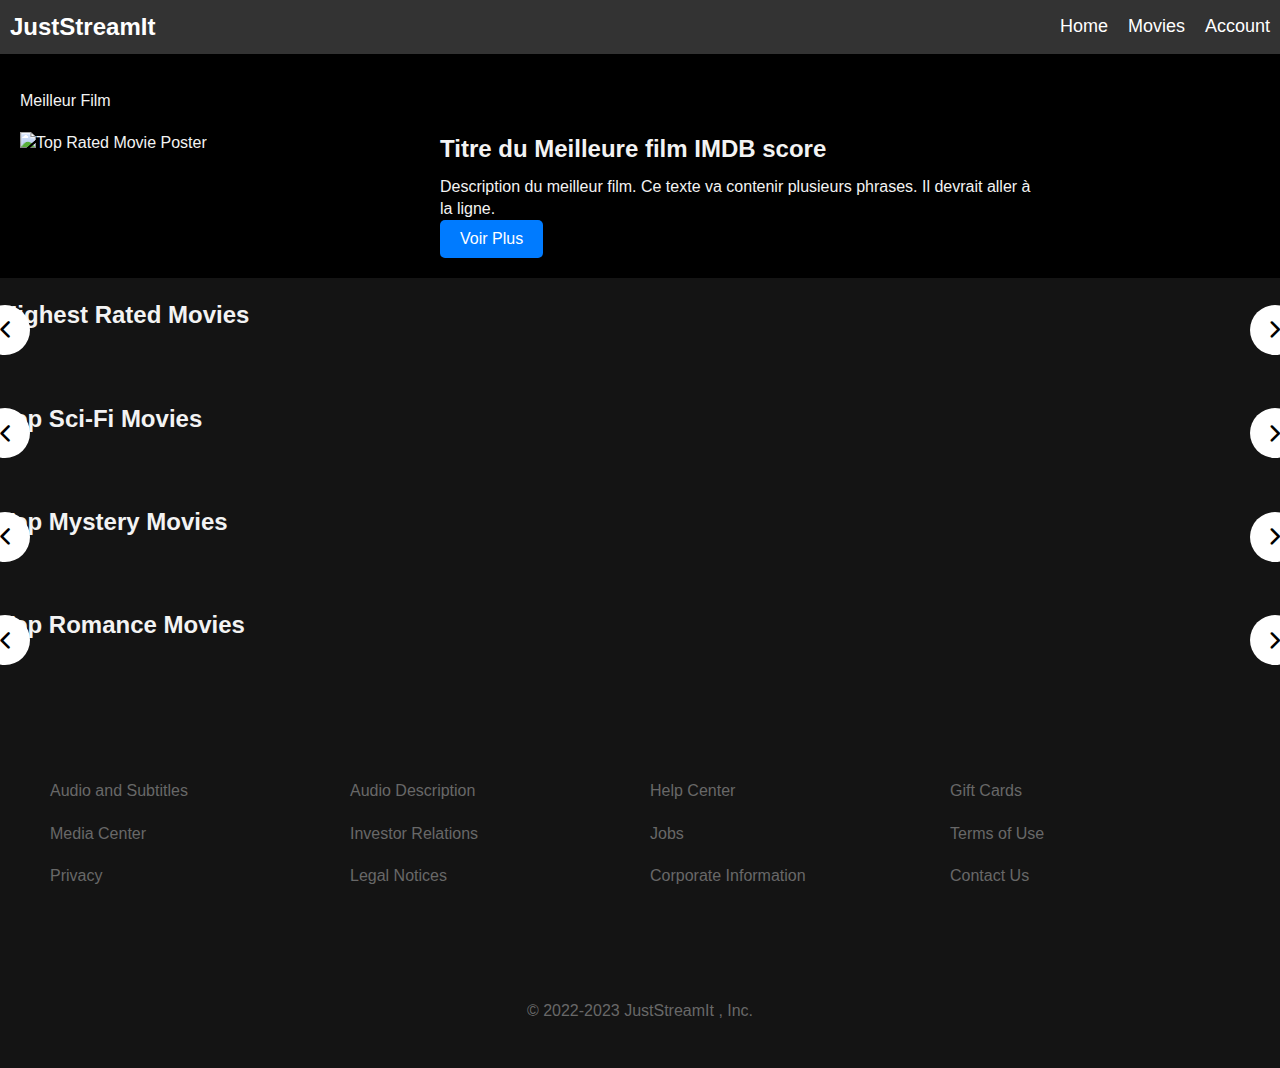
==== commit 3e461a07: "adjusting hero poster" ====
--- a/index2.html
+++ b/index2.html
@@ -28,12 +28,12 @@
         </div>
         <div class="hero__info">
             <div id="hero-title" class="hero__title">Titre du Meilleure film IMDB score</div>
-            <button class="hero__play_button modal-trigger"> Voir Plus</button>
             <div id="hero-summary" class="hero__summary">Description du meilleur film. Ce texte va
                 contenir
                 plusieurs phrases. Il
                 devrait aller à la ligne.
             </div>
+            <button class="hero__play_button modal-trigger"> Voir Plus</button>
             <div class="modal"></div>
         </div>
     </div>
--- a/index2.css
+++ b/index2.css
@@ -12,132 +12,81 @@
   --light: #F3F3F3;
   --dark: 	#686868;
 }
-
-img {
-  max-width: 100%;
-}
-
-h1 {
-  padding-top: 60px;  
-}
-
-
-header {
-  padding: 20px 20px 0 20px;
-  position: fixed;
-  top: 0;
-  display: grid;  
-  grid-gap:5px;
-  grid-template-columns: 1fr 4fr 1fr;
-  grid-template-areas: 
-   "nt mn mn sb . . . "; 
-  background-color: var(--primary);
-  width: 100%;
-  margin-bottom: 0px;  
-}
-
-.JustStreamIt  {
-  width: 100px;
-  max-height: 100%;
-  padding-left: 30px;
-  padding-top: 0px;  
-}
-
-.JustStreamIt img {  
-  height: 35px;     
+.wrapper {
+  background-color: #333;
+  color: #fff;
+  padding: 10px;
+  display: flex;
+  justify-content: space-between;
+  align-items: center;
 }
 
 #logo {
-  color: #E50914;  
-  margin: 0; 
-  padding: 0; 
+  color: #fff;
+  text-decoration: none;
+  font-size: 24px;
+  font-weight: bold;
 }
 
 .main-nav {
-  grid-area: mn;
-  padding: 0 30px 0 20px;
+  display: flex;
 }
 
 .main-nav a {
-  color: var(--light);
+  color: #fff;
   text-decoration: none;
-  margin: 5px;  
-}
-
-.main-nav a:hover {
-  color: var(--dark);
-}
-
-
+  margin-left: 20px;
+  font-size: 18px;
+}
 
 #best-movie {
-  background-color: #1f1f1f; 
-  color: #fff; 
-  padding: 20px; 
-  text-align: center; 
-}
-
+  padding: 20px;
+  background-color: rgb(0, 0, 0);
+}
 
 .hero {
   display: flex;
-  flex-direction: column; 
-  align-items: center;
-  justify-content: center;
-  text-align: center; 
-}
-
+  margin-top: 20px;
+  width: 1000px;
+}
+
+.img__gradient {
+  background: linear-gradient(rgba(0, 0, 0, 0.5), rgba(0, 0, 0, 0.5)), center/cover;
+  flex: 0 0 40%; /* Adjust the width of the image container */
+  
+}
 
 #hero-poster {
-  border-radius: 8px; 
-  box-shadow: 0 4px 8px rgba(0, 0, 0, 0.1); 
-  max-width: 100%; 
+  width: 100%;
+  height: auto;
 }
 
 .hero__info {
-  margin-top: 20px; 
-}
-
-
-#hero-title {
+  flex: 0 0 60%; /* Adjust the width of the info container */
+  padding: 0 20px;
+}
+
+.hero__title {
   font-size: 24px;
   font-weight: bold;
   margin-bottom: 10px;
 }
+
 .hero__play_button {
-  background-color: #e50914; 
-  color: #fff; 
+  background-color: #007BFF;
+  color: #fff;
   padding: 10px 20px;
   border: none;
-  border-radius: 5px;
   cursor: pointer;
   font-size: 16px;
-  font-weight: bold;
-  transition: background-color 0.3s; 
- }
-#hero-summary {
+  border-radius: 5px;
+}
+
+.hero__summary {
+  margin-top: 10px;
   font-size: 16px;
-  line-height: 1.5;
-  margin-bottom: 20px;
-}
-
-.hero__play_button {
-  margin-top: 20px; 
-}
-
-.img__gradient {
-  position: relative;
-}
-
-.img__gradient::before {
-  content: '';
-  position: absolute;
-  top: 0;
-  left: 0;
-  width: 100%;
-  height: 100%;
-  background: linear-gradient(to bottom, rgba(31, 31, 31, 0), #1f1f1f); /* Dégradé transparent vers le noir */
-}
-
+
+}
 .modal {
   display: none;
   position: fixed;
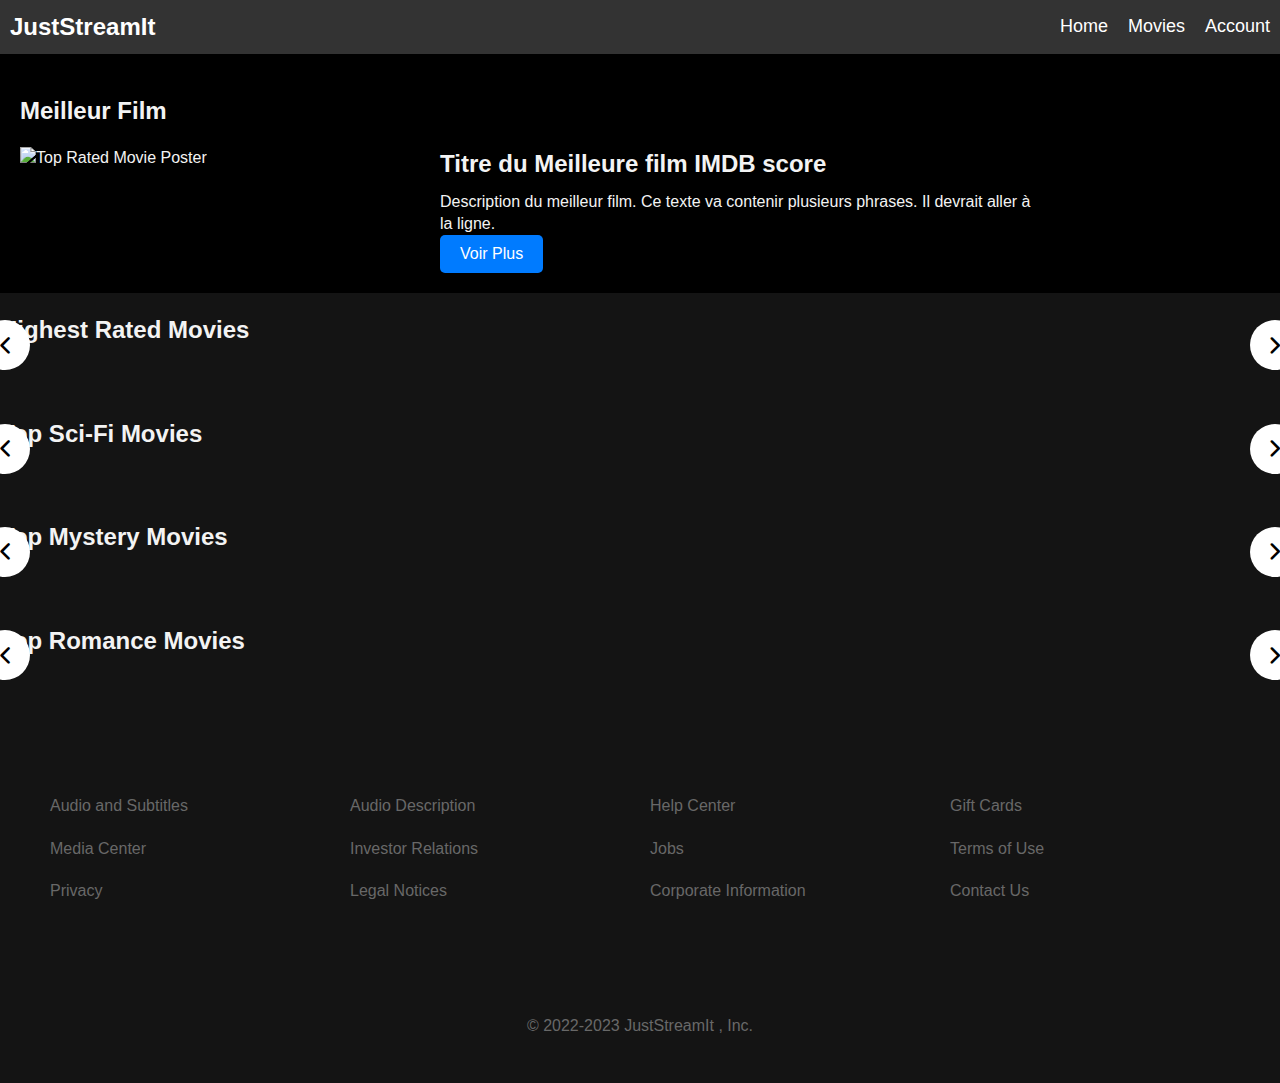
==== commit e4a6e820: "ajout readme" ====
--- a/index2.html
+++ b/index2.html
@@ -1,9 +1,9 @@
 <!DOCTYPE html> 
-<html>
+<html lang="en">
 <head>
-  <meta charset="utf-8" />
+  <meta charset="utf-8">
   <meta http-equiv="X-UA-Compatible" content="IE=edge">
-  <link rel="stylesheet" href="https://fonts.googleapis.com/css2?family=Material+Symbols+Rounded:opsz,wght,FILL,GRAD@48,400,0,0" />
+  <link rel="stylesheet" href="https://fonts.googleapis.com/css2?family=Material+Symbols+Rounded:opsz,wght,FILL,GRAD@48,400,0,0">
   <link rel="stylesheet" href="index2.css">
   <title>JustStreamIt</title>
   <meta name="viewport" content="width=device-width, initial-scale=1">
@@ -21,7 +21,7 @@
       </nav>      
   </div>
   <section id="best-movie">
-    <p>Meilleur Film</p>
+    <h2>Meilleur Film</h2>
     <div class="hero">
         <div class="img__gradient">
           <img id="hero-poster" src="" alt="Top Rated Movie Poster">
@@ -114,7 +114,7 @@
     </div>
   </section>
   <footer>
-    <p>&copy 2022-2023 JustStreamIt , Inc.</p>
+    <p> &copy; 2022-2023 JustStreamIt , Inc.</p>
   </footer>
 </body>
 </html>
